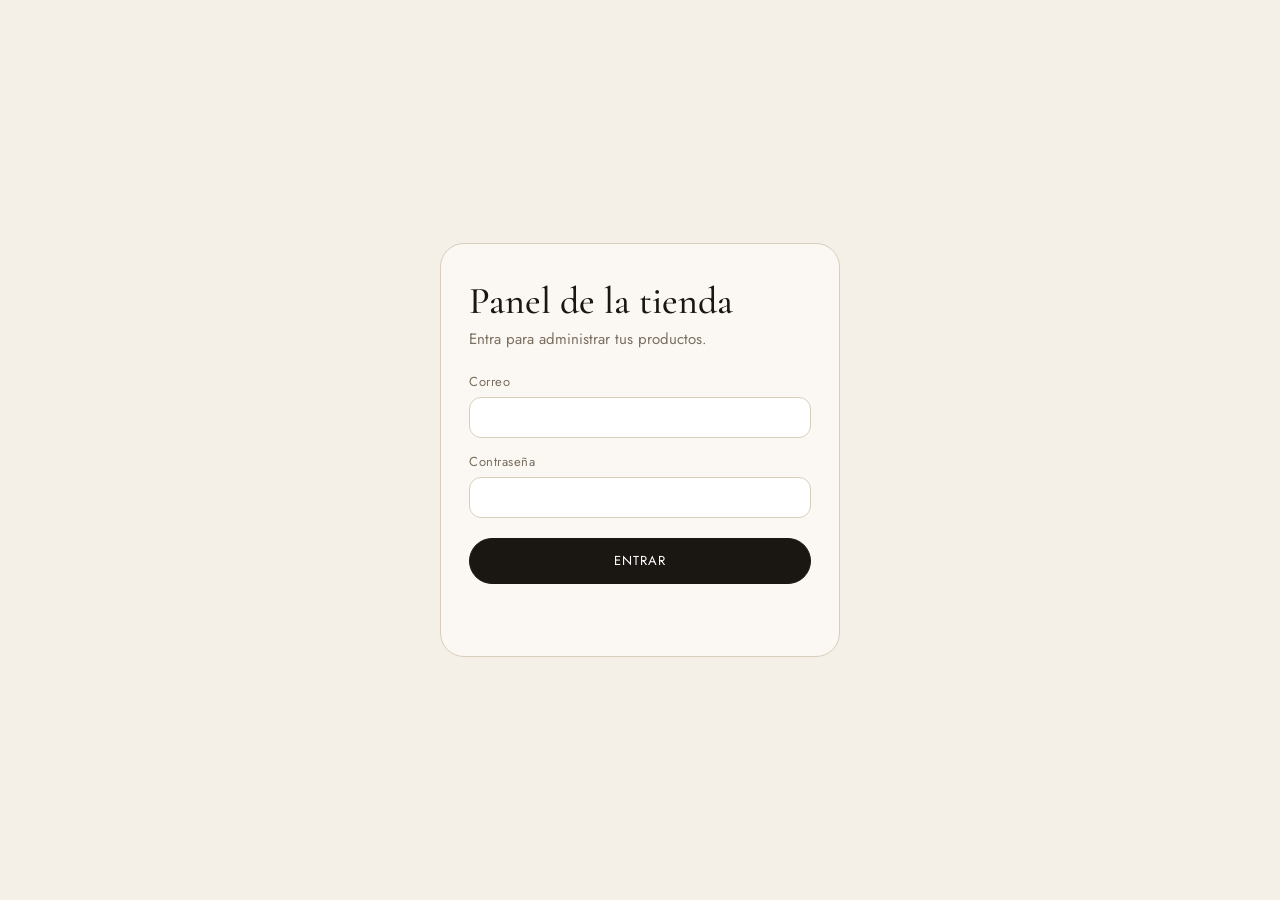
==== admin/index.html @ 8d07233b "Add files via upload" ====
<!doctype html>
<html lang="es">
<head>
<meta charset="utf-8">
<meta name="viewport" content="width=device-width,initial-scale=1">
<meta name="robots" content="noindex,nofollow">
<title>Panel de administración</title>
<link rel="preconnect" href="https://fonts.googleapis.com">
<link href="https://fonts.googleapis.com/css2?family=Cormorant+Garamond:ital,wght@0,500;0,600;1,500&family=Jost:wght@400;500;600&display=swap" rel="stylesheet">
<link rel="stylesheet" href="admin.css">
</head>
<body>
<section id="login" class="login" hidden>
  <form id="fLogin" class="caja">
    <h1>Panel de la tienda</h1><p>Entra para administrar tus productos.</p>
    <label>Correo<input id="lMail" type="email" required autocomplete="username"></label>
    <label>Contraseña<input id="lPass" type="password" required autocomplete="current-password"></label>
    <button class="b n" type="submit">Entrar</button><p id="lErr" class="err"></p>
  </form>
</section>

<section id="app" hidden>
  <header class="bar"><b>Panel · <span id="tNombre"></span></b><span><a href="../index.html" target="_blank">Ver tienda ↗</a><button id="bSalir" class="b">Cerrar sesión</button></span></header>
  <main>
    <div class="tools">
      <input id="fBus" type="search" placeholder="Buscar producto…">
      <select id="fGrupo"><option value="">Todas las secciones</option><option value="hombre">Hombre</option><option value="mujer">Mujer</option></select>
      <button id="bNuevo" class="b n">+ Nuevo producto</button>
    </div>
    <p id="cuenta" class="mut"></p>
    <div id="lista" class="lista"></div>
  </main>
</section>

<div id="modal" class="modal" hidden>
  <form id="fProd" class="panel">
    <div class="ph"><h2 id="mTit">Nuevo producto</h2><button type="button" class="x" id="mX" aria-label="Cerrar">×</button></div>
    <div class="grid2">
      <label>Sección<select id="pGrupo"><option value="hombre">Hombre</option><option value="mujer">Mujer</option></select></label>
      <label>Categoría<input id="pCat" list="dCat" required placeholder="Ej: Camisetas"><datalist id="dCat"></datalist></label>
    </div>
    <label>Nombre<input id="pNombre" required maxlength="80" placeholder="Ej: CAMISETA BÁSICA"></label>
    <div class="grid2">
      <label>Marca<input id="pMarca" maxlength="40" placeholder="Opcional"></label>
      <label>Precio (COP)<input id="pPrecio" type="number" min="0" step="1000" required placeholder="80000"><small id="pPrecioF" class="mut"></small></label>
    </div>
    <div class="campo"><span class="et">Tallas</span>
      <div id="presets" class="chips"></div>
      <div class="add"><input id="pTallaX" placeholder="Otra talla (ej: 42, Única)" maxlength="8"><button type="button" class="b" id="bTalla">Agregar</button></div>
      <div id="selT" class="chips sel"></div>
      <small class="mut">Toca una talla elegida para marcarla como <b>agotada</b> (queda tachada). Toca la × para quitarla.</small>
    </div>
    <div class="campo"><span class="et">Fotos</span>
      <label class="drop" id="drop">Arrastra fotos aquí o <u>elígelas</u><input id="pFotos" type="file" accept="image/*" multiple hidden></label>
      <div id="fotos" class="fotos"></div>
      <small class="mut">Se reducen solas a un tamaño ideal para la web. La primera es la principal.</small>
    </div>
    <label class="ck"><input id="pActivo" type="checkbox" checked> Visible en la tienda</label>
    <p id="pErr" class="err"></p>
    <div class="pie"><button type="button" class="b" id="mCan">Cancelar</button><button class="b n" id="mGuardar" type="submit">Guardar</button></div>
  </form>
</div>
<div id="toast" class="toast" hidden></div>
<script src="../js/datos/config.js"></script>
<script src="../js/datos/tienda.js"></script>
<script src="../js/datos/menu.js"></script>
<script src="admin.js"></script>
</body>
</html>
---- admin/admin.css ----
:root{--claro:#f4efe7;--arena:#ebe3d5;--linea:#d9cebb;--tinta:#1a1612;--suave:#7a6f60;--acento:#a8803f;--rojo:#a3352b;--titulos:"Cormorant Garamond",Georgia,serif;--cuerpo:Jost,system-ui,sans-serif}
*{box-sizing:border-box}[hidden]{display:none!important}
body{margin:0;font:400 15px/1.5 var(--cuerpo);background:var(--claro);color:var(--tinta)}
button,input,select{font:inherit;color:inherit}button{cursor:pointer}
input,select{width:100%;padding:10px 14px;border:1px solid var(--linea);border-radius:12px;background:#fff}
input:focus,select:focus{outline:2px solid var(--acento);outline-offset:0}
label{display:block;margin-bottom:14px;font-size:13px;letter-spacing:.5px;color:var(--suave)}label input,label select{margin-top:5px;color:var(--tinta)}
.mut{color:var(--suave);font-size:13px}.err{color:var(--rojo);min-height:1.2em;margin:8px 0 0;font-size:14px}
.b{padding:9px 20px;border:1px solid var(--tinta);border-radius:99px;background:transparent;font-size:13px;letter-spacing:1px;text-transform:uppercase;transition:.2s}
.b:hover{background:var(--tinta);color:var(--claro)}.b.n{background:var(--tinta);color:#fff}.b.n:hover{background:var(--acento);border-color:var(--acento)}.b:disabled{opacity:.5;cursor:wait}
.login{min-height:100vh;display:grid;place-items:center;padding:20px}
.caja{width:min(400px,100%);background:#fbf8f3;border:1px solid var(--linea);border-radius:24px;padding:34px 28px}
.caja h1{margin:0 0 4px;font:500 38px var(--titulos)}.caja>p{margin:0 0 22px;color:var(--suave)}.caja .b{width:100%;margin-top:6px;padding:12px}
.bar{display:flex;justify-content:space-between;align-items:center;gap:10px;padding:14px 20px;background:#000;color:var(--claro);border-bottom:1px solid var(--acento)}
.bar span{display:flex;align-items:center;gap:14px}.bar a{color:var(--claro);font-size:14px}.bar .b{color:var(--claro);border-color:#fff8;padding:6px 14px;font-size:12px}.bar .b:hover{background:var(--claro);color:#000}
main{max-width:980px;margin:auto;padding:22px 16px 60px}
.tools{display:grid;grid-template-columns:1fr auto auto;gap:10px}
.lista{display:grid;gap:10px}
.it{display:grid;grid-template-columns:64px 1fr auto;gap:14px;align-items:center;padding:12px;background:#fbf8f3;border:1px solid var(--linea);border-radius:18px}
.it.off{opacity:.55}
.it img,.it .ph0{width:64px;height:78px;object-fit:cover;border-radius:32px 32px 6px 6px;background:var(--arena)}
.it h3{margin:0;font:600 21px/1.1 var(--titulos)}.it .m{font-size:13px;color:var(--suave)}.it .pr{color:var(--acento);font-weight:500}
.tg{display:inline-block;margin:4px 4px 0 0;padding:1px 8px;border:1px solid var(--linea);border-radius:4px;font-size:12px}.tg.ag{text-decoration:line-through;color:#aaa}
.acc{display:flex;flex-direction:column;gap:6px}.acc .b{padding:6px 14px;font-size:11px}.acc .del{border-color:var(--rojo);color:var(--rojo)}.acc .del:hover{background:var(--rojo);color:#fff}
.modal{position:fixed;inset:0;z-index:10;background:#000a;display:flex;justify-content:center;align-items:flex-start;overflow:auto;padding:20px 12px}
.panel{width:min(620px,100%);background:var(--claro);border-radius:24px;padding:24px;margin:auto}
.ph{display:flex;justify-content:space-between;align-items:center;margin-bottom:14px}.ph h2{margin:0;font:500 34px var(--titulos)}
.x{border:0;background:none;font-size:34px;line-height:1;color:var(--suave)}
.grid2{display:grid;grid-template-columns:1fr 1fr;gap:12px}
.campo{margin-bottom:16px}.et{display:block;margin-bottom:6px;font-size:13px;letter-spacing:.5px;color:var(--suave)}
.chips{display:flex;flex-wrap:wrap;gap:6px;margin:6px 0}
.chips button{padding:5px 12px;border:1px solid var(--linea);border-radius:99px;background:#fbf8f3;font-size:13px}.chips button.on{background:var(--tinta);color:#fff;border-color:var(--tinta)}
.chips.sel span{display:inline-flex;align-items:center;padding:0;overflow:hidden;border:1px solid var(--tinta);border-radius:99px;background:#fff;cursor:pointer;user-select:none}
.chips.sel span.ag{border-color:var(--rojo);color:var(--rojo);text-decoration:line-through}
.chips.sel span b{font-weight:400;padding:5px 8px 5px 14px}.chips.sel span i{font-style:normal;padding:5px 12px 5px 10px;font-size:16px;line-height:1.2;text-decoration:none!important;border-left:1px solid var(--linea);color:var(--suave)}.chips.sel span i:hover{background:var(--tinta);color:#fff}
.add{display:flex;gap:8px;margin:6px 0}.add .b{white-space:nowrap}
.drop{display:block;padding:22px;text-align:center;border:2px dashed var(--linea);border-radius:18px;color:var(--suave);cursor:pointer;margin:0}.drop.over{border-color:var(--acento);background:#fbf8f3}
.fotos{display:grid;grid-template-columns:repeat(auto-fill,minmax(92px,1fr));gap:8px;margin:10px 0}
.f{position:relative;aspect-ratio:3/4;border-radius:46px 46px 8px 8px;overflow:hidden;background:var(--arena)}.f img{width:100%;height:100%;object-fit:cover}
.f button{position:absolute;border:0;background:#000b;color:#fff;border-radius:99px;font-size:12px;padding:3px 9px}.f .q{top:6px;right:6px}.f .p{bottom:6px;left:50%;transform:translateX(-50%);white-space:nowrap}.f .pri{position:absolute;bottom:6px;left:50%;transform:translateX(-50%);background:var(--acento);color:#fff;border-radius:99px;font-size:11px;padding:3px 9px}
.f.sub::after{content:"Subiendo…";position:absolute;inset:0;display:grid;place-items:center;background:#fffc;font-size:12px}
.ck{display:flex;align-items:center;gap:8px;color:var(--tinta)}.ck input{width:auto;margin:0}
.pie{display:flex;justify-content:flex-end;gap:10px;margin-top:14px}
.toast{position:fixed;left:50%;bottom:22px;transform:translateX(-50%);z-index:20;padding:11px 22px;border-radius:99px;background:var(--tinta);color:#fff}.toast.mal{background:var(--rojo)}
@media(max-width:600px){.tools{grid-template-columns:1fr}.it{grid-template-columns:52px 1fr}.it img,.it .ph0{width:52px;height:64px}.acc{grid-column:1/-1;flex-direction:row}.grid2{grid-template-columns:1fr}}
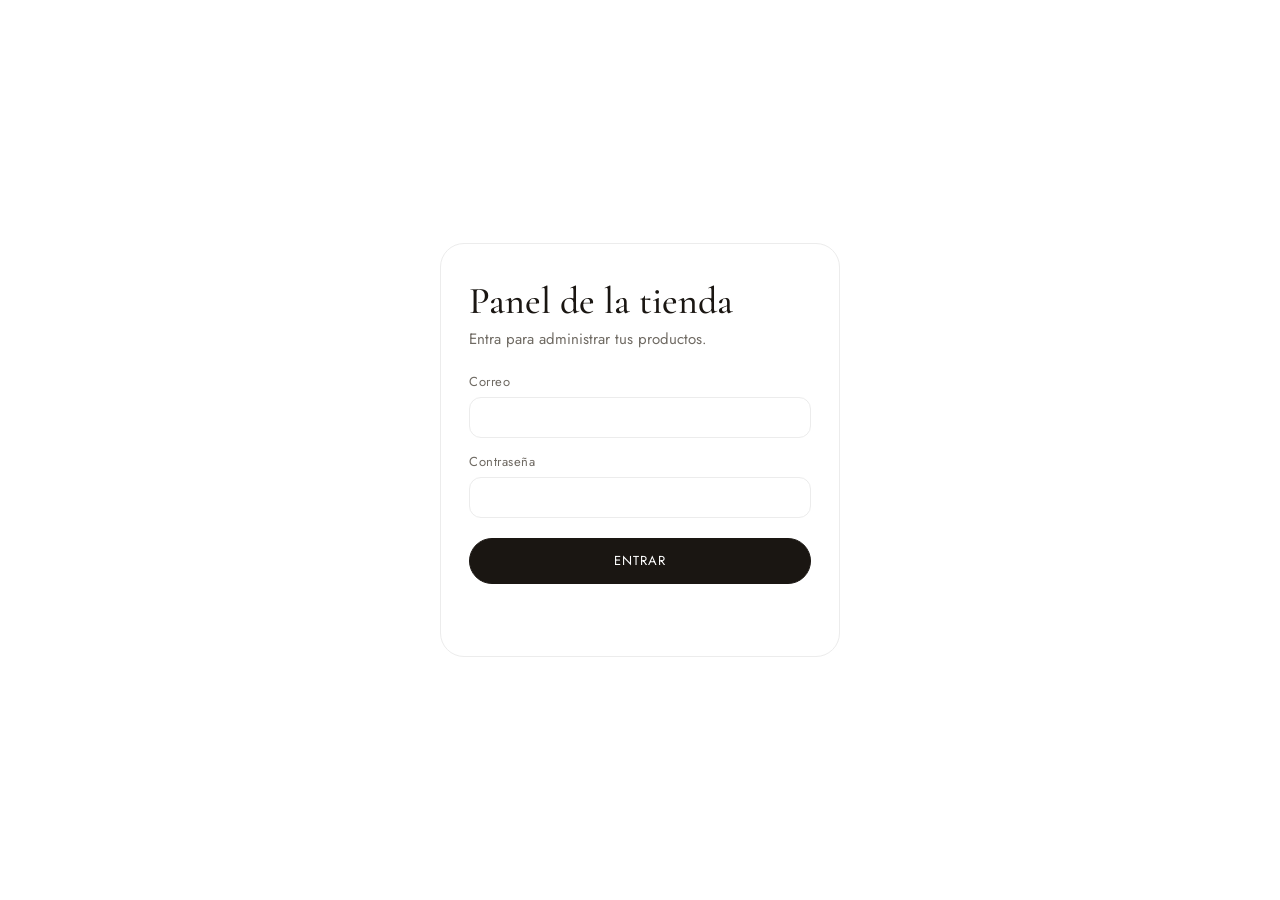
==== commit ad4119a6: "Add files via upload" ====
--- a/admin/index.html
+++ b/admin/index.html
@@ -22,6 +22,8 @@
 <section id="app" hidden>
   <header class="bar"><b>Panel · <span id="tNombre"></span></b><span><a href="../index.html" target="_blank">Ver tienda ↗</a><button id="bSalir" class="b">Cerrar sesión</button></span></header>
   <main>
+    <nav class="tabs"><button type="button" class="on" data-v="vProd">Productos</button><button type="button" data-v="vPed">Pedidos <span id="nNuevos" class="bd" hidden></span></button></nav>
+    <div id="vProd">
     <div class="tools">
       <input id="fBus" type="search" placeholder="Buscar producto…">
       <select id="fGrupo"><option value="">Todas las secciones</option><option value="hombre">Hombre</option><option value="mujer">Mujer</option></select>
@@ -29,6 +31,18 @@
     </div>
     <p id="cuenta" class="mut"></p>
     <div id="lista" class="lista"></div>
+    </div>
+    <div id="vPed" hidden>
+      <div class="tools tp">
+        <select id="pFiltro">
+          <option value="atender">Por atender (pagados)</option><option value="nuevos">Nuevos sin abrir</option><option value="enviado">Enviados</option>
+          <option value="sinpago">Sin pagar / fallidos</option><option value="revisar">Revisar (sin stock)</option><option value="cancelado">Cancelados</option><option value="todos">Todos</option>
+        </select>
+        <button id="pRef" class="b" type="button">Actualizar</button>
+      </div>
+      <p id="pCuenta" class="mut"></p>
+      <div id="pLista" class="lista"></div>
+    </div>
   </main>
 </section>
 
@@ -48,7 +62,7 @@
       <div id="presets" class="chips"></div>
       <div class="add"><input id="pTallaX" placeholder="Otra talla (ej: 42, Única)" maxlength="8"><button type="button" class="b" id="bTalla">Agregar</button></div>
       <div id="selT" class="chips sel"></div>
-      <small class="mut">Toca una talla elegida para marcarla como <b>agotada</b> (queda tachada). Toca la × para quitarla.</small>
+      <small class="mut">Escribe cuántas unidades hay de cada talla. Con <b>0</b> queda <b>agotada</b> (tachada) y no se puede comprar. Toca la × para quitar la talla. Cada venta pagada descuenta el stock sola.</small>
     </div>
     <div class="campo"><span class="et">Fotos</span>
       <label class="drop" id="drop">Arrastra fotos aquí o <u>elígelas</u><input id="pFotos" type="file" accept="image/*" multiple hidden></label>
@@ -60,10 +74,13 @@
     <div class="pie"><button type="button" class="b" id="mCan">Cancelar</button><button class="b n" id="mGuardar" type="submit">Guardar</button></div>
   </form>
 </div>
+<div id="mPed" class="modal" hidden><div class="panel" id="pdBox"></div></div>
 <div id="toast" class="toast" hidden></div>
 <script src="../js/datos/config.js"></script>
 <script src="../js/datos/tienda.js"></script>
 <script src="../js/datos/menu.js"></script>
+<script src="../js/datos/categorias.js"></script>
 <script src="admin.js"></script>
+<script src="pedidos.js"></script>
 </body>
 </html>
--- a/admin/admin.css
+++ b/admin/admin.css
@@ -1,4 +1,4 @@
-:root{--claro:#f4efe7;--arena:#ebe3d5;--linea:#d9cebb;--tinta:#1a1612;--suave:#7a6f60;--acento:#a8803f;--rojo:#a3352b;--titulos:"Cormorant Garamond",Georgia,serif;--cuerpo:Jost,system-ui,sans-serif}
+:root{--claro:#ffffff;--arena:#f5f5f5;--linea:#ececec;--tinta:#1a1612;--suave:#6f6a63;--acento:#a8803f;--rojo:#a3352b;--titulos:"Cormorant Garamond",Georgia,serif;--cuerpo:Jost,system-ui,sans-serif}
 *{box-sizing:border-box}[hidden]{display:none!important}
 body{margin:0;font:400 15px/1.5 var(--cuerpo);background:var(--claro);color:var(--tinta)}
 button,input,select{font:inherit;color:inherit}button{cursor:pointer}
@@ -9,14 +9,14 @@
 .b{padding:9px 20px;border:1px solid var(--tinta);border-radius:99px;background:transparent;font-size:13px;letter-spacing:1px;text-transform:uppercase;transition:.2s}
 .b:hover{background:var(--tinta);color:var(--claro)}.b.n{background:var(--tinta);color:#fff}.b.n:hover{background:var(--acento);border-color:var(--acento)}.b:disabled{opacity:.5;cursor:wait}
 .login{min-height:100vh;display:grid;place-items:center;padding:20px}
-.caja{width:min(400px,100%);background:#fbf8f3;border:1px solid var(--linea);border-radius:24px;padding:34px 28px}
+.caja{width:min(400px,100%);background:var(--tarjeta);border:1px solid var(--linea);border-radius:24px;padding:34px 28px}
 .caja h1{margin:0 0 4px;font:500 38px var(--titulos)}.caja>p{margin:0 0 22px;color:var(--suave)}.caja .b{width:100%;margin-top:6px;padding:12px}
 .bar{display:flex;justify-content:space-between;align-items:center;gap:10px;padding:14px 20px;background:#000;color:var(--claro);border-bottom:1px solid var(--acento)}
 .bar span{display:flex;align-items:center;gap:14px}.bar a{color:var(--claro);font-size:14px}.bar .b{color:var(--claro);border-color:#fff8;padding:6px 14px;font-size:12px}.bar .b:hover{background:var(--claro);color:#000}
 main{max-width:980px;margin:auto;padding:22px 16px 60px}
 .tools{display:grid;grid-template-columns:1fr auto auto;gap:10px}
 .lista{display:grid;gap:10px}
-.it{display:grid;grid-template-columns:64px 1fr auto;gap:14px;align-items:center;padding:12px;background:#fbf8f3;border:1px solid var(--linea);border-radius:18px}
+.it{display:grid;grid-template-columns:64px 1fr auto;gap:14px;align-items:center;padding:12px;background:var(--tarjeta);border:1px solid var(--linea);border-radius:18px}
 .it.off{opacity:.55}
 .it img,.it .ph0{width:64px;height:78px;object-fit:cover;border-radius:32px 32px 6px 6px;background:var(--arena)}
 .it h3{margin:0;font:600 21px/1.1 var(--titulos)}.it .m{font-size:13px;color:var(--suave)}.it .pr{color:var(--acento);font-weight:500}
@@ -29,12 +29,12 @@
 .grid2{display:grid;grid-template-columns:1fr 1fr;gap:12px}
 .campo{margin-bottom:16px}.et{display:block;margin-bottom:6px;font-size:13px;letter-spacing:.5px;color:var(--suave)}
 .chips{display:flex;flex-wrap:wrap;gap:6px;margin:6px 0}
-.chips button{padding:5px 12px;border:1px solid var(--linea);border-radius:99px;background:#fbf8f3;font-size:13px}.chips button.on{background:var(--tinta);color:#fff;border-color:var(--tinta)}
+.chips button{padding:5px 12px;border:1px solid var(--linea);border-radius:99px;background:var(--tarjeta);font-size:13px}.chips button.on{background:var(--tinta);color:#fff;border-color:var(--tinta)}
 .chips.sel span{display:inline-flex;align-items:center;padding:0;overflow:hidden;border:1px solid var(--tinta);border-radius:99px;background:#fff;cursor:pointer;user-select:none}
 .chips.sel span.ag{border-color:var(--rojo);color:var(--rojo);text-decoration:line-through}
 .chips.sel span b{font-weight:400;padding:5px 8px 5px 14px}.chips.sel span i{font-style:normal;padding:5px 12px 5px 10px;font-size:16px;line-height:1.2;text-decoration:none!important;border-left:1px solid var(--linea);color:var(--suave)}.chips.sel span i:hover{background:var(--tinta);color:#fff}
 .add{display:flex;gap:8px;margin:6px 0}.add .b{white-space:nowrap}
-.drop{display:block;padding:22px;text-align:center;border:2px dashed var(--linea);border-radius:18px;color:var(--suave);cursor:pointer;margin:0}.drop.over{border-color:var(--acento);background:#fbf8f3}
+.drop{display:block;padding:22px;text-align:center;border:2px dashed var(--linea);border-radius:18px;color:var(--suave);cursor:pointer;margin:0}.drop.over{border-color:var(--acento);background:var(--tarjeta)}
 .fotos{display:grid;grid-template-columns:repeat(auto-fill,minmax(92px,1fr));gap:8px;margin:10px 0}
 .f{position:relative;aspect-ratio:3/4;border-radius:46px 46px 8px 8px;overflow:hidden;background:var(--arena)}.f img{width:100%;height:100%;object-fit:cover}
 .f button{position:absolute;border:0;background:#000b;color:#fff;border-radius:99px;font-size:12px;padding:3px 9px}.f .q{top:6px;right:6px}.f .p{bottom:6px;left:50%;transform:translateX(-50%);white-space:nowrap}.f .pri{position:absolute;bottom:6px;left:50%;transform:translateX(-50%);background:var(--acento);color:#fff;border-radius:99px;font-size:11px;padding:3px 9px}
@@ -42,4 +42,22 @@
 .ck{display:flex;align-items:center;gap:8px;color:var(--tinta)}.ck input{width:auto;margin:0}
 .pie{display:flex;justify-content:flex-end;gap:10px;margin-top:14px}
 .toast{position:fixed;left:50%;bottom:22px;transform:translateX(-50%);z-index:20;padding:11px 22px;border-radius:99px;background:var(--tinta);color:#fff}.toast.mal{background:var(--rojo)}
+.chips.sel span input{width:56px;margin:0;padding:3px 4px;border:0;border-left:1px solid var(--linea);border-radius:0;text-align:center;background:var(--tarjeta);text-decoration:none}
+.chips.sel span.ag input{color:var(--rojo)}
+.tabs{display:flex;gap:6px;margin:0 0 16px;border-bottom:1px solid var(--linea)}
+.tabs button{padding:10px 20px;border:0;border-bottom:3px solid transparent;background:none;font-size:15px;color:var(--suave)}.tabs button.on{color:var(--tinta);border-bottom-color:var(--acento);font-weight:500}
+.bd{display:inline-block;min-width:20px;padding:0 6px;margin-left:4px;border-radius:99px;background:var(--rojo);color:#fff;font-size:12px;line-height:20px;text-align:center}
+.tools.tp{grid-template-columns:1fr auto}
+.pd{display:grid;grid-template-columns:1fr auto;gap:6px 14px;align-items:center;padding:14px 16px;background:var(--tarjeta);border:1px solid var(--linea);border-radius:18px;cursor:pointer}
+.pd:hover{border-color:var(--acento)}.pd.nuevo{border-color:var(--acento);box-shadow:0 0 0 2px #a8803f33}
+.pd h3{margin:0;font:600 21px/1.1 var(--titulos)}.pd .m{font-size:13px;color:var(--suave)}.pd .tt{font-weight:600;text-align:right}
+.est{display:inline-block;padding:2px 10px;border-radius:99px;font-size:12px;letter-spacing:.5px;background:#ddd;color:#333}
+.est.pagado{background:#d7ecd5;color:#1f5a2a}.est.enviado{background:#d6e4f5;color:#1f4a7a}.est.pendiente,.est.fallido{background:#eee;color:#666}.est.revisar{background:#f8dcc0;color:#8a4a0a}.est.cancelado{background:#f3d3d0;color:var(--rojo)}
+.nv{display:inline-block;margin-right:6px;padding:1px 8px;border-radius:99px;background:var(--acento);color:#fff;font-size:11px;letter-spacing:1px}
+.pdx{display:grid;gap:4px 18px;grid-template-columns:auto 1fr;margin:0 0 14px;font-size:14px}.pdx dt{color:var(--suave)}.pdx dd{margin:0;word-break:break-word}
+.pit{display:grid;grid-template-columns:48px 1fr auto;gap:12px;align-items:center;padding:8px 0;border-bottom:1px solid var(--linea);font-size:14px}
+.pit img,.pit .ph0{width:48px;height:58px;object-fit:cover;border-radius:6px;background:var(--arena)}
+.pt{margin:12px 0;font-size:14px}.pt div{display:flex;justify-content:space-between;padding:2px 0}.pt .g{font:600 24px var(--titulos);padding-top:6px}
+.aviso{margin:0 0 14px;padding:10px 14px;border-radius:12px;background:#f8dcc0;color:#6b3a07;font-size:14px}
+a.b{display:inline-block;text-decoration:none;color:var(--tinta)}a.b:hover{color:var(--claro)}.pdacc{display:flex;flex-wrap:wrap;gap:8px;margin-top:14px}.pdacc .b{padding:8px 16px;font-size:12px}.pdacc .del{border-color:var(--rojo);color:var(--rojo)}.pdacc .del:hover{background:var(--rojo);color:#fff}
 @media(max-width:600px){.tools{grid-template-columns:1fr}.it{grid-template-columns:52px 1fr}.it img,.it .ph0{width:52px;height:64px}.acc{grid-column:1/-1;flex-direction:row}.grid2{grid-template-columns:1fr}}
